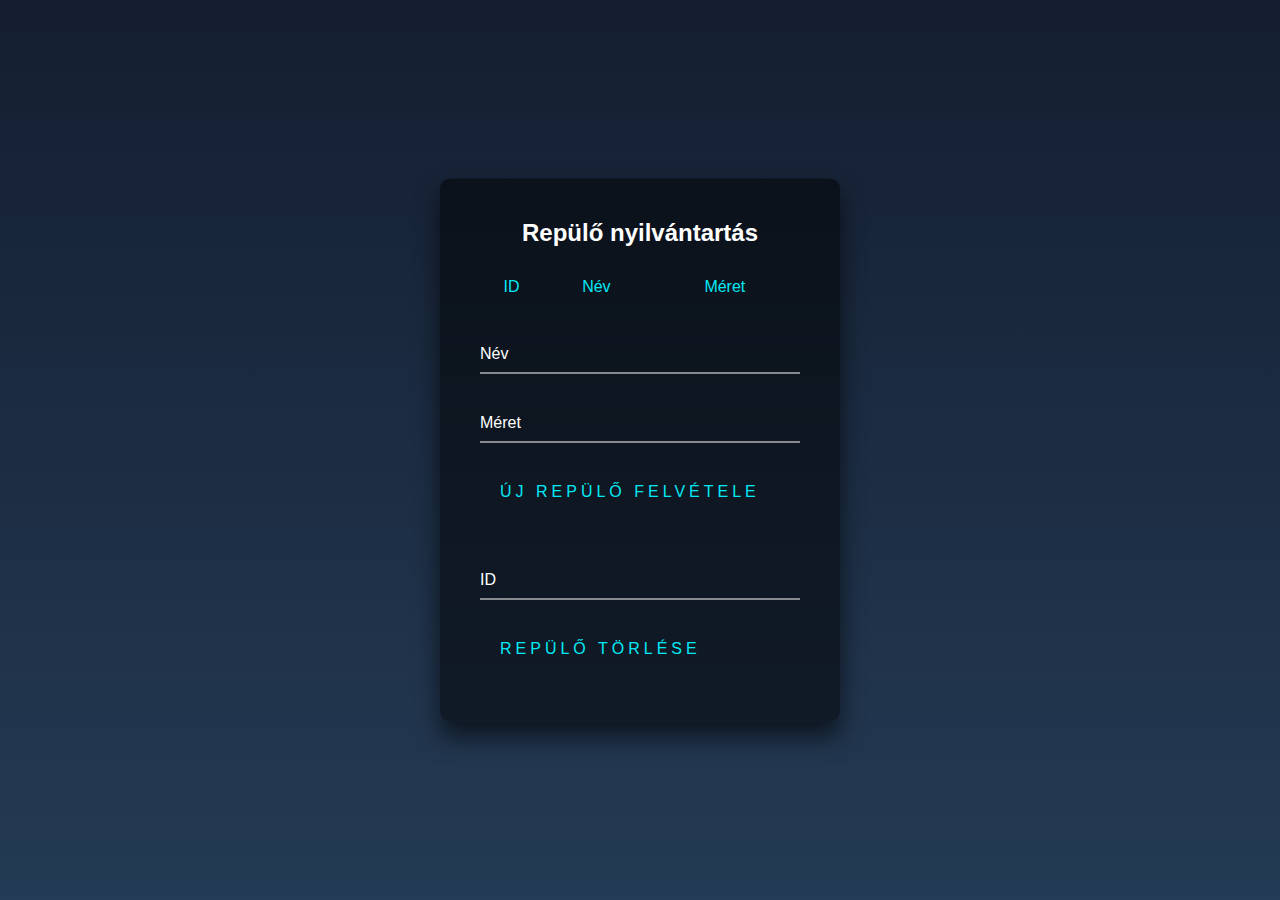
==== HajosTeszt/HajosTeszt/wwwroot/beadando.html @ 3c5cd0bc "Beadandó" ====
﻿<!DOCTYPE html>
<html>
<head>
    <meta charset="utf-8" />
    <title>Beadando</title>
    <!--https://codepen.io/soufiane-khalfaoui-hassani/pen/LYpPWda?editors=1100-->
    <style>
        html {
            height: 100%;
        }

        body {
            margin: 0;
            padding: 0;
            font-family: sans-serif;
            background: linear-gradient(#141e30, #243b55);
        }

        table {
            width: 100%;
            color: white;
            border-collapse: collapse;
        }
        #cim td {
            color: #03e9f4;
        }
        td {
            text-align: center;
        }

        .login-box {
            position: absolute;
            top: 50%;
            left: 50%;
            width: 400px;
            padding: 40px;
            transform: translate(-50%, -50%);
            background: rgba(0,0,0,.5);
            box-sizing: border-box;
            box-shadow: 0 15px 25px rgba(0,0,0,.6);
            border-radius: 10px;
        }

            .login-box h2 {
                margin: 0 0 30px;
                padding: 0;
                color: #fff;
                text-align: center;
            }

            .login-box .user-box {
                position: relative;
            }

                .login-box .user-box input {
                    width: 100%;
                    padding: 10px 0;
                    font-size: 16px;
                    color: #fff;
                    margin-bottom: 30px;
                    border: none;
                    border-bottom: 1px solid #fff;
                    outline: none;
                    background: transparent;
                }

                .login-box .user-box label {
                    position: absolute;
                    top: 0;
                    left: 0;
                    padding: 10px 0;
                    font-size: 16px;
                    color: #fff;
                    pointer-events: none;
                    transition: .5s;
                }

                .login-box .user-box input:focus ~ label,
                .login-box .user-box input:valid ~ label {
                    top: -20px;
                    left: 0;
                    color: #03e9f4;
                    font-size: 12px;
                }

            .login-box form a {
                position: relative;
                display: inline-block;
                padding: 10px 20px;
                color: #03e9f4;
                font-size: 16px;
                text-decoration: none;
                text-transform: uppercase;
                overflow: hidden;
                transition: .5s;
                margin-bottom: 10px;
                letter-spacing: 4px
            }

            .login-box a:hover {
                background: #03e9f4;
                color: #fff;
                border-radius: 5px;
                box-shadow: 0 0 5px #03e9f4, 0 0 25px #03e9f4, 0 0 50px #03e9f4, 0 0 100px #03e9f4;
            }

            .login-box a span {
                position: absolute;
                display: block;
            }

                .login-box a span:nth-child(1) {
                    top: 0;
                    left: -100%;
                    width: 100%;
                    height: 2px;
                    background: linear-gradient(90deg, transparent, #03e9f4);
                    animation: btn-anim1 1s linear infinite;
                }

        @keyframes btn-anim1 {
            0% {
                left: -100%;
            }

            50%,100% {
                left: 100%;
            }
        }

        .login-box a span:nth-child(2) {
            top: -100%;
            right: 0;
            width: 2px;
            height: 100%;
            background: linear-gradient(180deg, transparent, #03e9f4);
            animation: btn-anim2 1s linear infinite;
            animation-delay: .25s
        }

        @keyframes btn-anim2 {
            0% {
                top: -100%;
            }

            50%,100% {
                top: 100%;
            }
        }

        .login-box a span:nth-child(3) {
            bottom: 0;
            right: -100%;
            width: 100%;
            height: 2px;
            background: linear-gradient(270deg, transparent, #03e9f4);
            animation: btn-anim3 1s linear infinite;
            animation-delay: .5s
        }

        @keyframes btn-anim3 {
            0% {
                right: -100%;
            }

            50%,100% {
                right: 100%;
            }
        }

        .login-box a span:nth-child(4) {
            bottom: -100%;
            left: 0;
            width: 2px;
            height: 100%;
            background: linear-gradient(360deg, transparent, #03e9f4);
            animation: btn-anim4 1s linear infinite;
            animation-delay: .75s
        }

        @keyframes btn-anim4 {
            0% {
                bottom: -100%;
            }

            50%,100% {
                bottom: 100%;
            }
        }
    </style>
</head>
<body>
    <div class="login-box">
        <h2>Repülő nyilvántartás</h2>

        <table>
            <tr id="cim">
                <td>ID</td>
                <td>Név</td>
                <td>Méret</td>
            </tr>
            <tr>
                <td><div id="repNum"></div></td>
                <td><div id="repList"></div></td>
                <td><div id="repMer"></div></td>
            </tr>
        </table>

        <br /><br />

        <form>
            <div class="user-box">
                <input id="nev" type="text" name="" required="">
                <label>Név</label>
            </div>
            <div class="user-box">
                <input id="meret" type="text" name="" required="">
                <label>Méret</label>
            </div>
            <a id="addButton" href="#">
                <span></span>
                <span></span>
                <span></span>
                <span></span>
                Új repülő felvétele
            </a>
            <br /><br /><br />
            <div class="user-box">
                <input id="Tnev" type="text" name="" required="">
                <label>ID</label>
            </div>
            <a id="delButton" href="#">
                <span></span>
                <span></span>
                <span></span>
                <span></span>
                Repülő törlése
            </a>
        </form>
    </div>

    <script>

        //Betöltés
        window.onload = (event) => {
            fetch('bead/all')
                .then(response => response.json())
                .then(data => kiiras(data)
                );
            kiiras(data);
        };

        //Kilistázás
        function kiiras(lista) {
            console.log(lista)
            for (var i = 0; i < lista.length; i++) {
                var br = document.createElement('br');
                var brr = document.createElement('br');
                var brrr = document.createElement('br');
                let newNum = document.createElement("ujNum");
                let newElem = document.createElement("ujRep");
                let newMeret = document.createElement("ujMer");

                newNum.innerText = i + 1
                newElem.innerText = JSON.stringify(lista[i].nev).slice(1,-1);
                if (lista[i].meret == 1) {
                    newMeret.innerText = "Kicsi";
                }
                if (lista[i].meret == 2) {
                    newMeret.innerText = "Közepes";
                }
                if (lista[i].meret == 3) {
                    newMeret.innerText = "Nagy";
                }

                document.getElementById("repNum").appendChild(newNum);
                document.getElementById("repList").appendChild(newElem);
                document.getElementById("repMer").appendChild(newMeret);
                document.getElementById("repNum").appendChild(br);
                document.getElementById("repList").appendChild(brr);
                document.getElementById("repMer").appendChild(brrr);
            }

        }

        ////Hozzáadás - Nem müködik :(
        //document.getElementById("addButton").addEventListener("click", () => {

        //    let data = {
        //        nev: document.getElementById("nev").value,
        //        meret: document.getElementById("meret").value
        //    }


        //    fetch('bead',
        //        {
        //            method: 'POST',
        //            headers: {
        //                'Content-Type': 'application/json'
        //            },
        //            body: JSON.stringify(data)
        //        }
        //    );

        //    //Frissítés
        //    document.getElementById("").innerHTML = '';
        //    fetch('bead/all')
        //        .then(response => response.json())
        //        .then(data => kiiras(data)
        //        );
        //});


        //Törlés
        document.getElementById("delButton").addEventListener("click", () => {

            //Ezt az objektumot fogjuk átküldeni
            let data = {
                nev: document.getElementById("torlesNev").value
            }


            fetch('bead/del/' + document.getElementById("Tnev").value,
                {
                    method: 'DELETE'
                }
            ).then(response => response.text());
        });
    </script>
</body>
</html>
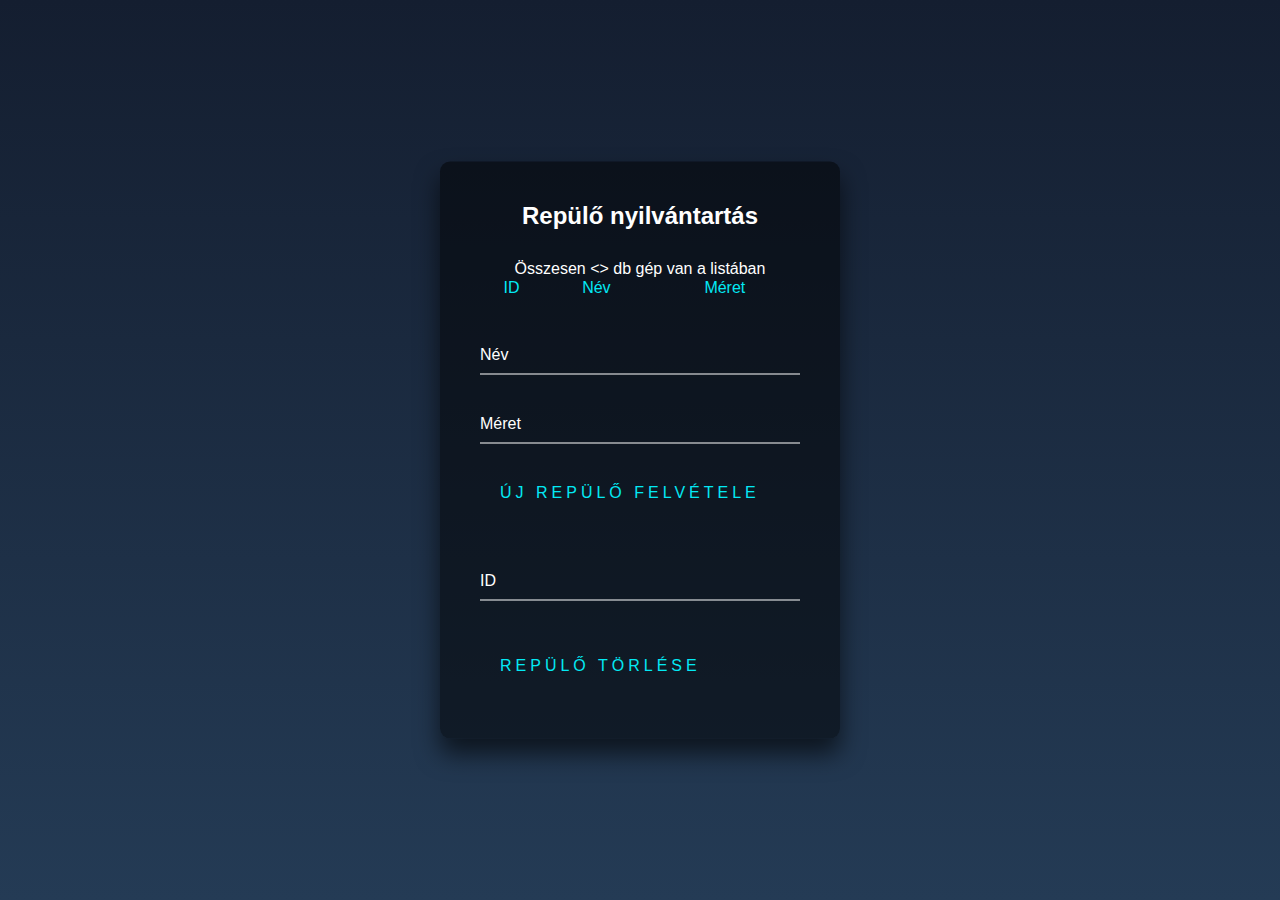
==== commit 25c20209: "beadando 2.0 (fel nem használt API-k megjelenítése)" ====
--- a/HajosTeszt/HajosTeszt/wwwroot/beadando.html
+++ b/HajosTeszt/HajosTeszt/wwwroot/beadando.html
@@ -26,6 +26,9 @@
         }
         td {
             text-align: center;
+        }
+        p {
+            color: white;
         }
 
         .login-box {
@@ -192,8 +195,9 @@
 <body>
     <div class="login-box">
         <h2>Repülő nyilvántartás</h2>
-
+        
         <table>
+            <caption id="cap">Összesen <> db gép van a listában</caption>
             <tr id="cim">
                 <td>ID</td>
                 <td>Név</td>
@@ -226,10 +230,12 @@
             </a>
             <br /><br /><br />
             <div class="user-box">
-                <input id="Tnev" type="text" name="" required="">
+                <input id="Tnev" type="text" name="" onchange="DelLista(this.value)" required="">
                 <label>ID</label>
+                <p id="ered"></p>
             </div>
-            <a id="delButton" href="#">
+            
+            <a id="delButton"  href="#">
                 <span></span>
                 <span></span>
                 <span></span>
@@ -247,8 +253,19 @@
                 .then(response => response.json())
                 .then(data => kiiras(data)
                 );
-            kiiras(data);
+            //kiiras(data);
+            fetch('bead/count')
+                .then(response => response.json())
+                .then(szam => count(szam)
+                );
         };
+
+        //Lista darabszám kiírás
+        function count(szam) {
+            console.log(szam);
+            var sum = szam;
+            document.getElementById("cap").innerHTML = "Összesen "+szam+" db gép van a listában";
+        }
 
         //Kilistázás
         function kiiras(lista) {
@@ -263,15 +280,7 @@
 
                 newNum.innerText = i + 1
                 newElem.innerText = JSON.stringify(lista[i].nev).slice(1,-1);
-                if (lista[i].meret == 1) {
-                    newMeret.innerText = "Kicsi";
-                }
-                if (lista[i].meret == 2) {
-                    newMeret.innerText = "Közepes";
-                }
-                if (lista[i].meret == 3) {
-                    newMeret.innerText = "Nagy";
-                }
+                newMeret.innerText = Meretezes(lista[i])
 
                 document.getElementById("repNum").appendChild(newNum);
                 document.getElementById("repList").appendChild(newElem);
@@ -282,6 +291,42 @@
             }
 
         }
+
+        function Meretezes(elem) {
+            if (elem.meret == 1) {
+                return "Kicsi";
+            }
+            if (elem.meret == 2) {
+                return "Közepes";
+            }
+            if (elem.meret == 3) {
+                return "Nagy";
+            }
+        }
+
+        function DelLista(id) {
+            console.log(id);
+            var DelId = id;
+            document.getElementById("ered").innerHTML = "";
+            fetch('bead/' + id)
+                .then(response => {
+                    if (!response.ok) {
+                        console.error(`Hibás válasz: ${response.status}`)
+                    }
+                    else {
+                        return response.json();
+                    }
+                    
+                })
+                .then(delSzam => DelKiir(delSzam,DelId)
+                );
+        }
+        function DelKiir(delSzam, DelId) {
+            console.log(delSzam);
+            mer = Meretezes(delSzam)
+            document.getElementById("ered").innerHTML = JSON.stringify(delSzam.nev).slice(1, -1)+" - "+mer
+        }
+
 
         ////Hozzáadás - Nem müködik :(
         //document.getElementById("addButton").addEventListener("click", () => {
@@ -311,21 +356,21 @@
         //});
 
 
-        //Törlés
-        document.getElementById("delButton").addEventListener("click", () => {
-
-            //Ezt az objektumot fogjuk átküldeni
-            let data = {
-                nev: document.getElementById("torlesNev").value
-            }
-
-
-            fetch('bead/del/' + document.getElementById("Tnev").value,
-                {
-                    method: 'DELETE'
-                }
-            ).then(response => response.text());
-        });
+        ////Törlés
+        //document.getElementById("delButton").addEventListener("click", () => {
+
+        //    //Ezt az objektumot fogjuk átküldeni
+        //    let data = {
+        //        nev: document.getElementById("torlesNev").value
+        //    }
+
+
+        //    fetch('bead/del/' + document.getElementById("Tnev").value,
+        //        {
+        //            method: 'DELETE'
+        //        }
+        //    ).then(response => response.text());
+        //});
     </script>
 </body>
 </html>